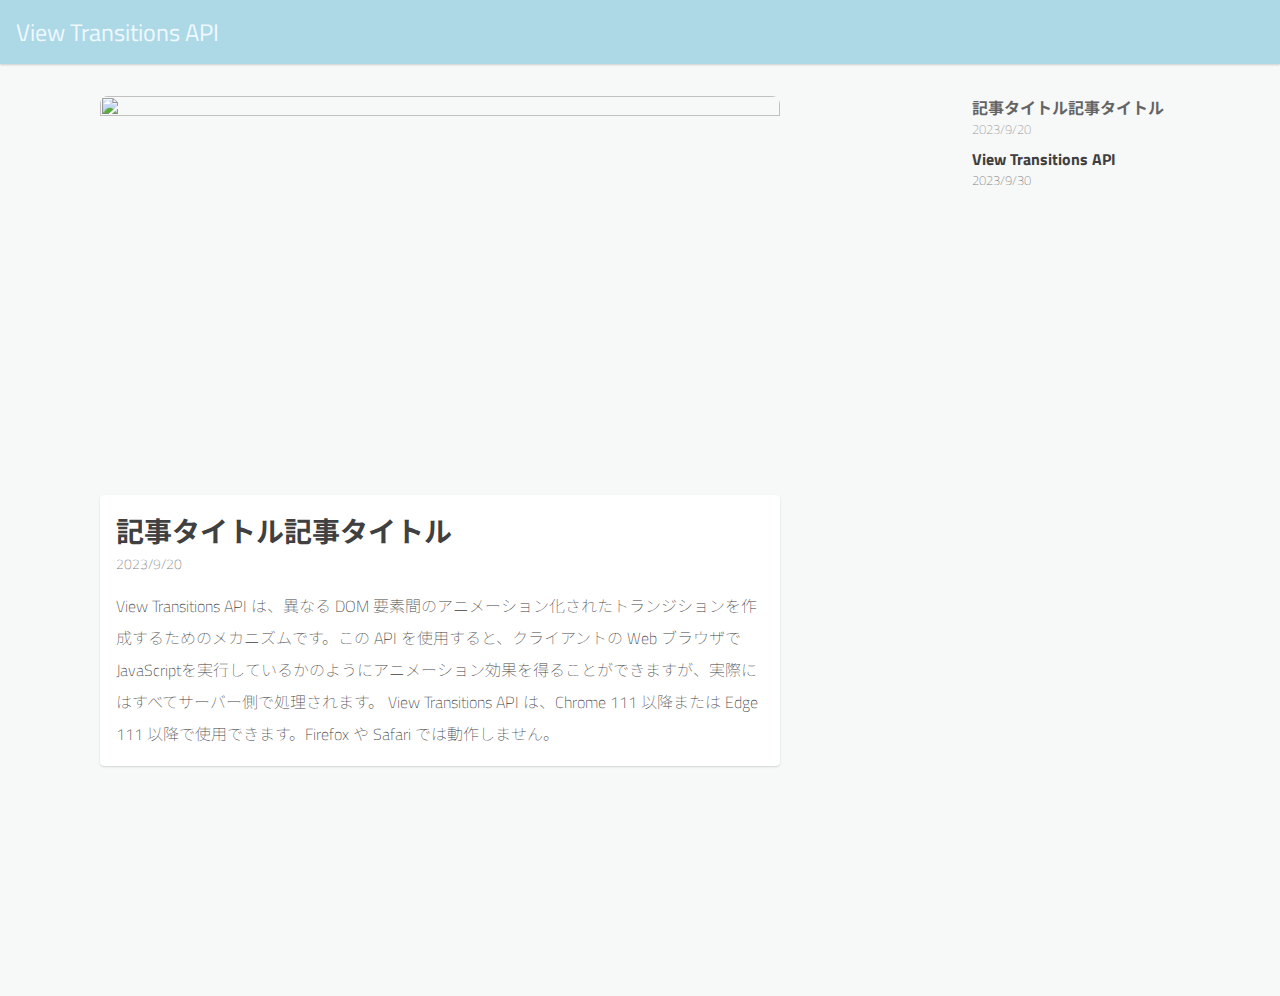
==== part2/detail1.html @ 243c28a5 "first commit" ====
<!DOCTYPE html>
<html lang="ja">

<head>
  <meta charset="utf-8" />
  <meta name="viewport" content="width=device-width, initial-scale=1.0" />
  <script type="module" src="script.js"></script>
  <link rel="stylesheet" href="style.css" />
  <title>View Transitions API | Detail1</title>
</head>

<body>
  <div id="app">
    <div class="main-layout">
      <div>
        <header class="header" style="background-color: lightblue; color: aliceblue;">
          <a href="index.html" class="_home-link">
            <svg class="header-back-icon" viewBox="0 0 24 24" width="24" height="24">
              <path d="M20 11H7.8l5.6-5.6L12 4l-8 8 8 8 1.4-1.4L7.8 13H20v-2z"></path>
            </svg>
            <span class="header-text">View Transitions API</span></a>
        </header>
      </div>
      <main class="main">
        <div class="detail-layout">
          <div>
            <div class="detail-photo-container">
              <img class="photo-img" src="https://source.unsplash.com/wSJmlKMecHU" alt="" width="640" height="360" />
            </div>
            <div class="photo-details">
              <div>
                <p class="i-title">記事タイトル記事タイトル</p>
                <p class="i-sub">2023/9/20</p>
              </div>
              <p class="i-desc">
                View Transitions API は、異なる DOM 要素間のアニメーション化されたトランジションを作成するためのメカニズムです。この API を使用すると、クライアントの Web
                ブラウザでJavaScriptを実行しているかのようにアニメーション効果を得ることができますが、実際にはすべてサーバー側で処理されます。
                View Transitions API は、Chrome 111 以降または Edge 111 以降で使用できます。Firefox や Safari では動作しません。
              </p>
            </div>
          </div>
          <aside class="aside">
            <ul class="side">
              <li inert>
                <a class="side-item" href="detail1.html"><img class="side-thumb"
                    src="https://source.unsplash.com/wSJmlKMecHU" alt="" />
                  <div class="side-meta">
                    <p class="i-title">記事タイトル記事タイトル</p>
                    <p class="i-sub">2023/9/20</p>
                  </div>
                </a>
              </li>
              <li>
                <a class="side-item" href="./detail2.html"><img class="side-thumb"
                    src="https://source.unsplash.com/yetQBOG_ZWg" alt="" />
                  <div class="side-meta">
                    <p class="i-title">View Transitions API</p>
                    <p class="i-sub">2023/9/30</p>
                  </div>
                </a>
              </li>
            </ul>
          </aside>
        </div>
      </main>
    </div>
  </div>
</body>

</html>
---- part2/style.css ----
@import url("https://fonts.googleapis.com/css2?family=Noto+Sans+JP:wght@100;400&family=Titillium+Web:wght@200;500&display=swap");

:root {
  --white: #fff;
  --text-primary: #404040;
  --test-secondary: #808080;
  --primary-color: #3223b3;
  --content-padding: 16px;
}

html {
  background-color: #f7f8f8;
}

body {
  color: var(--text-primary);
  margin: 0;
  font-family: "Titillium Web", "Noto Sans JP", sans-serif;
  line-height: 1.5;
}

a {
  text-decoration: none;
  color: inherit;
}

ul,
ol {
  padding: 0;
  margin: 0;
}

li {
  list-style: none;
  padding: 0;
  margin: 0;
}

p {
  margin: 0;
}

@keyframes _slide-from-right {
  0% {
    transform: translateX(100%);
  }
}

@keyframes _slide-to-left {
  to {
    transform: translateX(-100%);
  }
}

@keyframes _slide-from-left {
  0% {
    transform: translateX(-100%);
  }
}

@keyframes _slide-to-right {
  to {
    transform: translateX(100%);
  }
}

@keyframes _fade-in {
  0% {
    opacity: 0;
  }
}

@keyframes _fade-out {
  to {
    opacity: 0;
  }
}

@keyframes _fade-out-a-bit {
  to {
    opacity: 0.5;
  }
}

@keyframes _fade-in-a-bit {
  0% {
    opacity: 0.5;
  }
}

@keyframes _slide-and-fade-from-right {
  0% {
    opacity: 0;
    transform: translateX(64px);
  }
}

@keyframes _slide-and-fade-from-right-bit {
  0% {
    opacity: 0;
    transform: translateX(32px);
  }
}

@keyframes _slide-and-fade-to-left {
  to {
    opacity: 0;
    transform: translateX(-64px);
  }
}

@keyframes _slide-and-fade-from-left {
  0% {
    opacity: 0;
    transform: translateX(-64px);
  }
}

@keyframes _slide-and-fade-to-right {
  to {
    opacity: 0;
    transform: translateX(64px);
  }
}

html.from-index.to-detail::view-transition-group(embed-container),
html.from-detail.to-index::view-transition-group(embed-container) {
  z-index: 1;
}

html.from-index.to-detail::view-transition-group(root),
html.from-detail.to-index::view-transition-group(root) {
  animation: none;
  z-index: 0;
}

html.from-index.to-detail::view-transition-image-pair(root),
html.from-detail.to-index::view-transition-image-pair(root) {
  isolation: auto;
  mix-blend-mode: plus-lighter;
}

html.from-index.to-detail::view-transition-new(root),
html.from-index.to-detail::view-transition-old(root),
html.from-detail.to-index::view-transition-new(root),
html.from-detail.to-index::view-transition-old(root) {
  mix-blend-mode: normal;
  transform-origin: 0 0;
}

html.from-index.to-detail::view-transition-old(root) {
  animation: _fade-out-a-bit 0.3s both;
}

html.from-detail.to-index::view-transition-new(root) {
  animation: _fade-in-a-bit 0.3s both;
}

html.from-index.to-detail::view-transition-new(root) {
  animation: _fade-in 0.15s 60ms both;
}

html.from-detail.to-index::view-transition-old(root) {
  animation: _fade-out 0.15s 60ms both;
  z-index: 2;
}

html.from-detail.to-detail::view-transition-new(root) {
  animation: _slide-from-right 0.5s both;
}

html.from-detail.to-detail::view-transition-old(root) {
  animation: _slide-to-left 0.5s both;
}

html.from-detail.to-detail.back-transition::view-transition-new(root) {
  animation-name: _slide-from-left;
}

html.from-detail.to-detail.back-transition::view-transition-old(root) {
  animation-name: _slide-to-right;
}

@media (min-width: 640px) {
  html.from-detail.to-detail::view-transition-new(root) {
    animation-duration: 0.3s;
    animation-name: _slide-and-fade-from-right;
  }

  html.from-detail.to-detail::view-transition-old(root) {
    animation-duration: 0.3s;
    animation-name: _slide-and-fade-to-left;
  }

  html.from-detail.to-detail.back-transition::view-transition-new(root) {
    animation-name: _slide-and-fade-from-left;
  }

  html.from-detail.to-detail.back-transition::view-transition-old(root) {
    animation-name: _slide-and-fade-to-right;
  }
}

html.from-detail.to-index::view-transition-old(related-items) {
  /* 消えるときはさりげなくフェードアウトとする（未指定） */
}

html.to-detail.from-index::view-transition-new(related-items) {
  /* ちょっとだけ移動 */
  animation-name: _slide-and-fade-from-right-bit;
  animation-delay: 0.1s;
}

.detail-layout {
  display: grid;
  grid-template-rows: min-content 1fr;
  gap: 32px;
}

@media (min-width: 980px) {
  .detail-layout {
    grid-template-columns: 1fr 384px;
    grid-template-rows: none;
    height: 100%;
    gap: 16px;
  }
}

.photo-details {
  background: var(--white);
  padding: var(--content-padding);
  box-shadow: 0 1px 2px rgb(0 0 0 / 15%);
  border-radius: 4px;
  margin-top: 16px;
  display: grid;
  gap: 16px;

  --font-size-title: 1.75rem;
  --font-size-desce: 1rem;
  --font-size-sub: 0.875rem;
}

.aside {
  view-transition-name: related-items;
}

@media (min-width: 640px) {
  .aside {
    --item-list-auto-flow: row;
    --item-list-auto-columns: auto;
    --item-list-auto-rows: auto;

    height: 100vh;
    overflow-x: hidden;
    overflow-y: auto;
  }
}

.main-layout {
  display: grid;
  grid-template-rows: auto 1fr;
  height: 100%;
}

.header {
  view-transition-name: site-header;
  align-items: center;
  background: var(--white);
  color: var(--primary-color);
  display: grid;
  height: 64px;
  padding: 0 var(--content-padding);
  box-shadow: 0 1px 2px #ccc;
}

._show-back-icon.header {
  padding: 0 10px;
}

.main {
  display: grid;
  grid-template-columns: 100%;
  max-width: 1080px;
  margin: 32px auto 0;

  padding-left: 16px;
  padding-right: 16px;
}

@media (max-width: 980px) {
  .main {
    display: block;
  }
}

._home-link {
  fill: var(--primary-color);
  color: inherit;
  width: max-content;
}

._show-back-icon ._home-link {
  align-items: center;
  display: grid;
  gap: 8px;
  grid-template-columns: 32px 1fr;
}

.header-back-icon {
  display: none;
}

._show-back-icon .header-back-icon {
  display: block;
}

.header-text {
  view-transition-name: header-text;
  font-size: 1.5rem;
  line-height: 1;
  display: block;
}

.photo-list {
  display: grid;
  gap: var(--content-padding);
  grid-auto-columns: var(--item-list-auto-columns);
  grid-auto-flow: var(--item-list-auto-flow);
  grid-auto-rows: var(--item-list-auto-rows);
  grid-template-columns: repeat(auto-fill, minmax(280px, 1fr));
  margin: 0;
}
@media (max-width: 640px) {
  .photo-list {
    grid-template-columns: 1fr 1fr;
  }
}

.photo-list > li {
  display: block;
}

.photo-thumb {
  aspect-ratio: 16/9;
  display: block;
  height: auto;
  object-fit: cover;
  object-position: center;
  width: 100%;
}

.photo-meta {
  margin: 8px 0;
  padding: 0.4rem 1rem;
  display: grid;
  gap: 8px;
}

.photo-link {
  color: inherit;
  display: block;
  background-color: #fff;
  box-shadow: 0 1px 2px rgb(0 0 0 / 15%);
  border-radius: 4px;
  overflow: hidden;
  height: 100%;

  --font-size-title: 1.2rem;
  --font-size-sub: 0.8rem;
  --font-size-desc: 1rem;

  transition: 0.2s;
}
@media (max-width: 640px) {
  .photo-link {
    --font-size-title: 1rem;
    --font-size-sub: 0.75rem;
    --font-size-desc: 0.75rem;
  }
}

.photo-link:hover {
  scale: 1.05;
}

.photo-detail {
  aspect-ratio: 16/9;
  display: block;
  width: 100%;
  height: auto;
  object-fit: cover;
  object-position: center;
}

.detail-photo-container {
  view-transition-name: banner-img;
  display: grid;
  border-radius: 8px;
  overflow: hidden;
}
.photo-img {
  width: 100%;
  height: auto;
}

.from-detail.to-detail .detail-photo-container {
  view-transition-name: none;
}

.side {
  display: grid;
  gap: 8px;
}

.side li[inert] {
  opacity: 0.8;
}

.side-item {
  display: grid;
  grid-template: "a b" auto / 168px 1fr;
  gap: 8px;

  --font-size-title: 1rem;
  --font-size-sub: 0.8rem;
}

.side-thumb {
  border-radius: 8px;
  width: 100%;
  height: auto;
}

.i-title {
  font-weight: bold;
  font-size: var(--font-size-title);
  color: var(--text-primary);
}

.i-sub {
  font-weight: lighter;
  font-size: var(--font-size-sub);
  color: var(--test-secondary);
}

.i-desc {
  font-weight: lighter;
  font-size: var(--font-size-desc);
  color: var(--text-primary);
  line-height: 2;
}

.attention {
  margin-top: 32px;
  font-size: 0.625rem;
  padding: 16px;
  font-weight: lighter;
  border-top: 1px solid lightgrey;
}
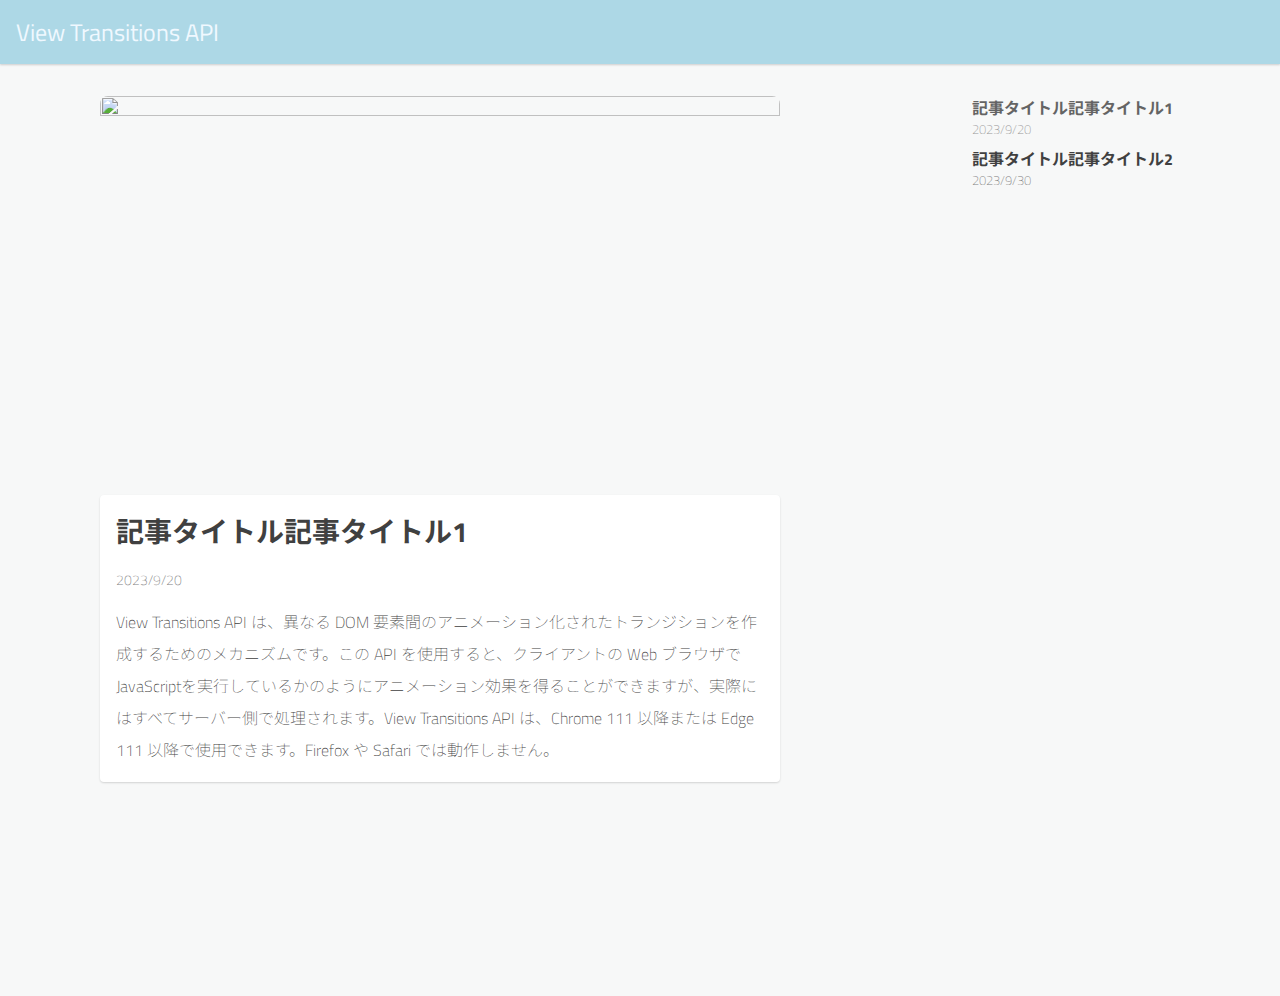
==== commit ee1f888e: "文章のアップデート" ====
--- a/part2/detail1.html
+++ b/part2/detail1.html
@@ -28,14 +28,12 @@
               <img class="photo-img" src="https://source.unsplash.com/wSJmlKMecHU" alt="" width="640" height="360" />
             </div>
             <div class="photo-details">
-              <div>
-                <p class="i-title">記事タイトル記事タイトル</p>
-                <p class="i-sub">2023/9/20</p>
-              </div>
+              <p class="i-title">記事タイトル記事タイトル1</p>
+              <p class="i-sub">2023/9/20</p>
               <p class="i-desc">
                 View Transitions API は、異なる DOM 要素間のアニメーション化されたトランジションを作成するためのメカニズムです。この API を使用すると、クライアントの Web
-                ブラウザでJavaScriptを実行しているかのようにアニメーション効果を得ることができますが、実際にはすべてサーバー側で処理されます。
-                View Transitions API は、Chrome 111 以降または Edge 111 以降で使用できます。Firefox や Safari では動作しません。
+                ブラウザでJavaScriptを実行しているかのようにアニメーション効果を得ることができますが、実際にはすべてサーバー側で処理されます。View Transitions API は、Chrome 111
+                以降または Edge 111 以降で使用できます。Firefox や Safari では動作しません。
               </p>
             </div>
           </div>
@@ -45,7 +43,7 @@
                 <a class="side-item" href="detail1.html"><img class="side-thumb"
                     src="https://source.unsplash.com/wSJmlKMecHU" alt="" />
                   <div class="side-meta">
-                    <p class="i-title">記事タイトル記事タイトル</p>
+                    <p class="i-title">記事タイトル記事タイトル1</p>
                     <p class="i-sub">2023/9/20</p>
                   </div>
                 </a>
@@ -54,7 +52,7 @@
                 <a class="side-item" href="./detail2.html"><img class="side-thumb"
                     src="https://source.unsplash.com/yetQBOG_ZWg" alt="" />
                   <div class="side-meta">
-                    <p class="i-title">View Transitions API</p>
+                    <p class="i-title">記事タイトル記事タイトル2</p>
                     <p class="i-sub">2023/9/30</p>
                   </div>
                 </a>
